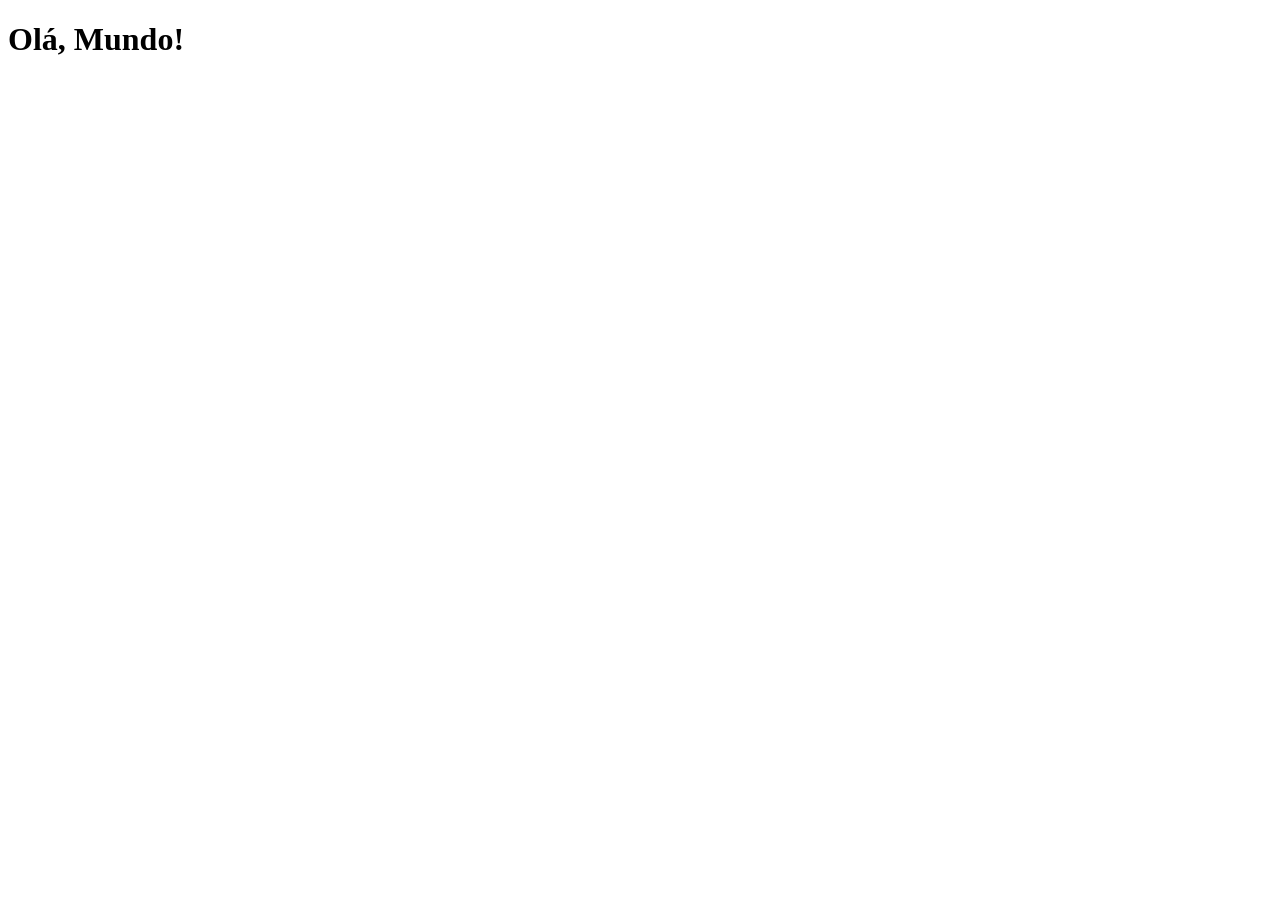
==== index.html @ e846c40c "criei a página principal" ====
<!DOCTYPE html>
<html lang="pt-br">
<head>
    <meta charset="UTF-8">
    <meta name="viewport" content="width=device-width, initial-scale=1.0">
    <link rel="shortcut icon" href="favicon.ico" type="image/x-icon">
    <title>Projeto Redes Sociais</title>
</head>
<body>
    <h1>Olá, Mundo!</h1>
</body>
</html>
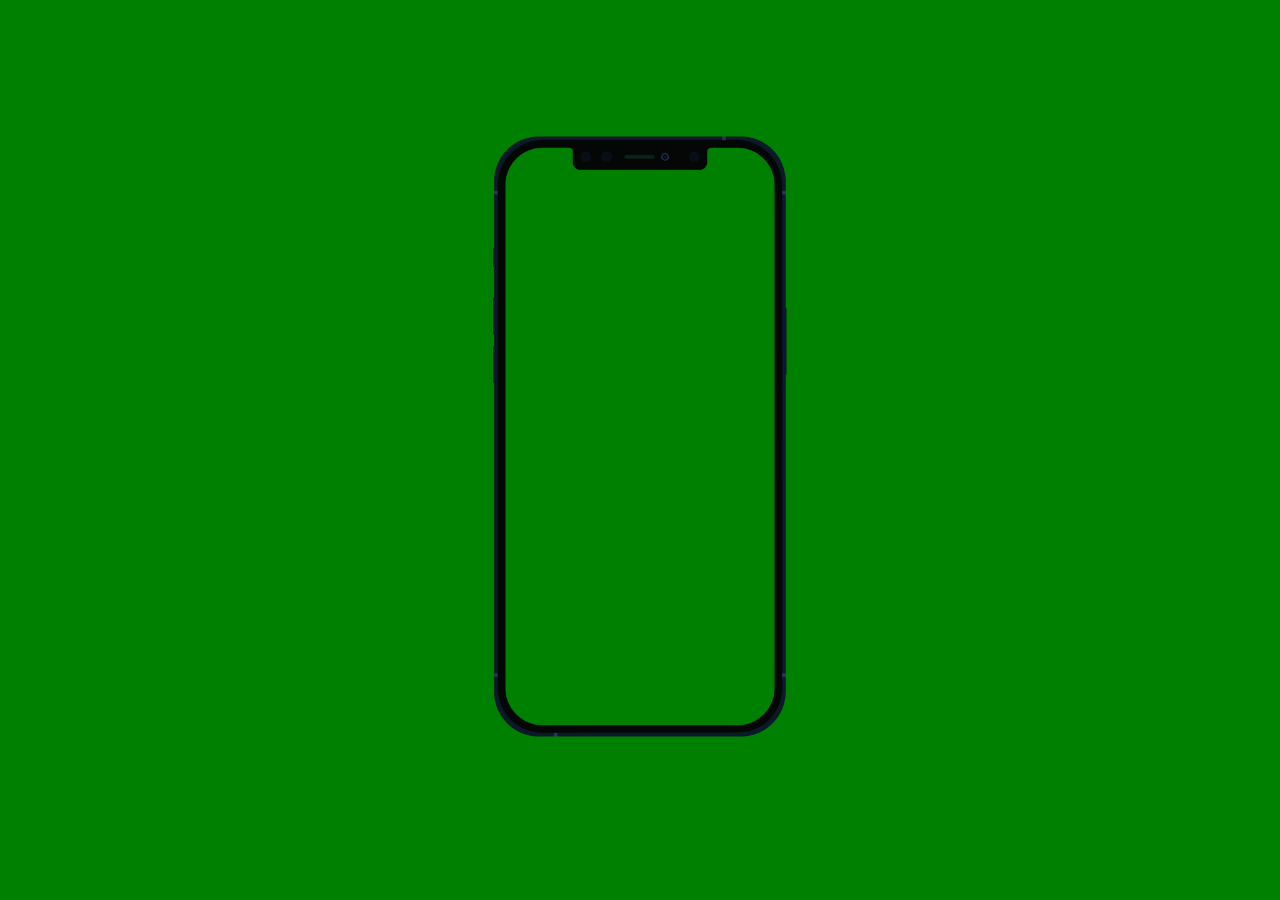
==== commit 9f25d847: "atualizei" ====
--- a/index.html
+++ b/index.html
@@ -4,9 +4,17 @@
     <meta charset="UTF-8">
     <meta name="viewport" content="width=device-width, initial-scale=1.0">
     <link rel="shortcut icon" href="favicon.ico" type="image/x-icon">
+    <link rel="stylesheet" href="estilos/style.css">
     <title>Projeto Redes Sociais</title>
 </head>
 <body>
-    <h1>Olá, Mundo!</h1>
+    <main>
+        <section id="telefone">
+
+        </section>
+        <section id="redes-sociais">
+
+        </section>
+    </main>
 </body>
 </html>
--- a/estilos/style.css
+++ b/estilos/style.css
@@ -0,0 +1,31 @@
+@charset "UTF-8";
+
+* {
+    margin: 0px;
+    padding: 0px;
+    font-family: Arial, Helvetica, sans-serif;
+}
+
+html, body {
+    height: 100vh;
+    width: 100vw;
+    background-color: black;
+}
+
+main {
+    position: relative;
+    height: 100vh;
+    background-color: green;
+}
+
+section#telefone {
+    position: absolute;
+    top: 50%;
+    left: 50%;
+    transform: translate(-50%, -50%);
+
+    height: 627px;
+    width: 300px;
+    background: url('../imagens/frame-iphone.png') no-repeat top center; 
+    background-size: 100% auto;
+}
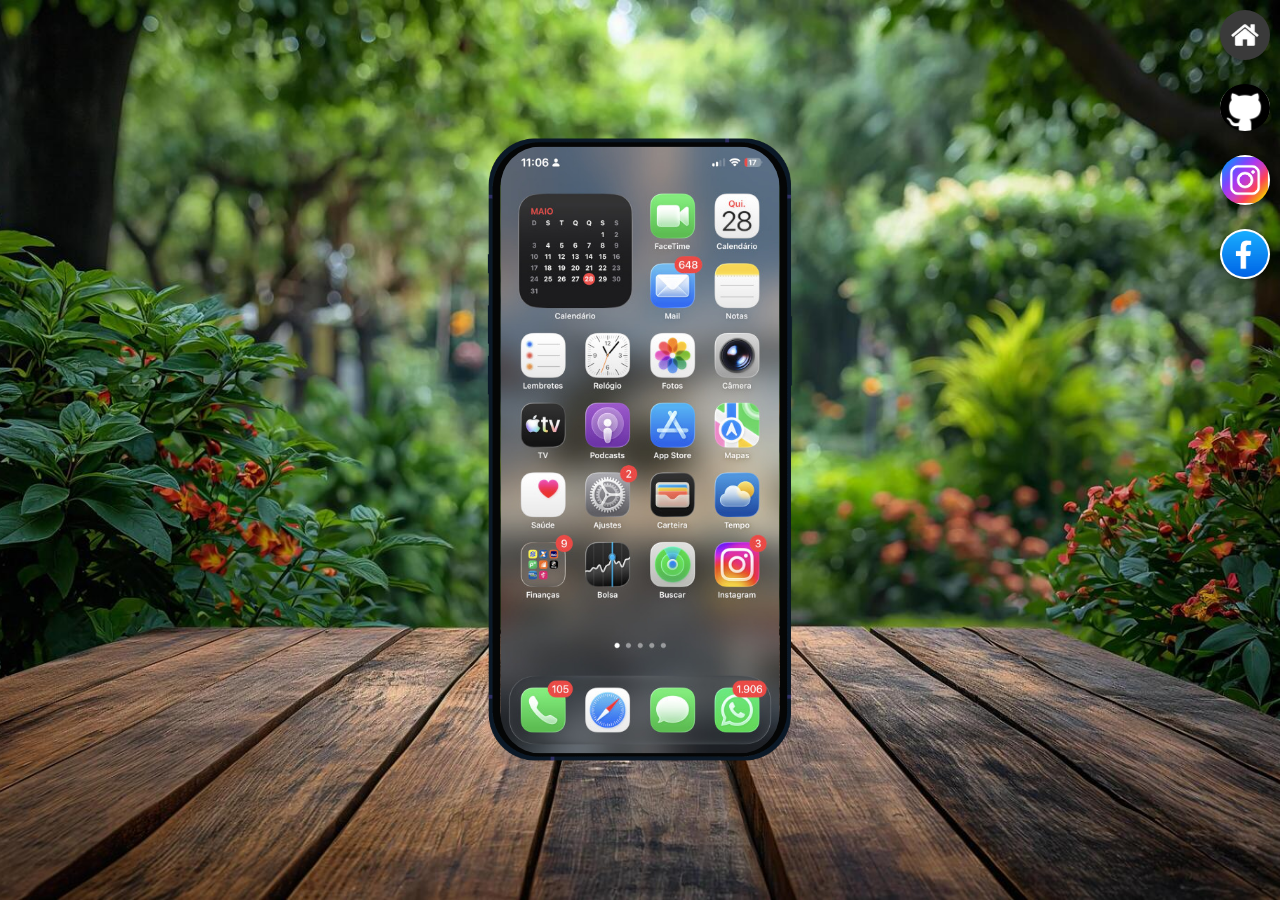
==== commit 4aa64a2c: "criei botões na lateral" ====
--- a/index.html
+++ b/index.html
@@ -10,10 +10,15 @@
 <body>
     <main>
         <section id="telefone">
-
+            <iframe src="home.html" name="tela" id="tela"       frameborder="0">
+                Seu navegador não é compatóvel com isso.
+            </iframe>
         </section>
         <section id="redes-sociais">
-
+            <a href="#" target="tela"><img src="imagens/logo-home.jpg" alt="Home"></a><br>
+            <a href="#" target="tela"><img src="imagens/logo-github.png" alt="GitHub"></a><br>
+            <a href="#" target="tela"><img src="imagens/instagram-logo.jpg" alt="Instagram"></a><br>
+            <a href="#" target="tela"><img src="imagens/facebook-logo.jpg" alt="Facebook"></a>
         </section>
     </main>
 </body>
--- a/estilos/style.css
+++ b/estilos/style.css
@@ -12,10 +12,15 @@
     background-color: black;
 }
 
+body {
+    background:  url('../imagens/fundo-paisagem.jpg') no-repeat top center;
+    background-size: cover;
+    background-attachment: fixed;
+}
+
 main {
     position: relative;
     height: 100vh;
-    background-color: green;
 }
 
 section#telefone {
@@ -23,9 +28,39 @@
     top: 50%;
     left: 50%;
     transform: translate(-50%, -50%);
+    height: 623px;
+    width: 311px;
+    background: url('../imagens/frame-iphone.png') no-repeat top center;
+    background-size: 100% auto;
+    
+}
 
-    height: 627px;
-    width: 300px;
-    background: url('../imagens/frame-iphone.png') no-repeat top center; 
-    background-size: 100% auto;
-}+iframe#tela {
+    position: relative;
+    top: 8px;
+    left: 16px;
+    width: 279px;
+    height: 607px;
+    border: none;
+    border-radius: 40px;
+
+}
+
+section#redes-sociais {
+    text-align: right;
+}
+
+section#redes-sociais img {
+    width: 50px;
+    margin: 10px;
+    border-radius: 50%;
+    box-shadow: 2px 2px 5px rgba(0, 0, 0, 0.400);
+    box-sizing: border-box;
+}
+
+section#redes-sociais img:hover {
+    border: 2px solid rgba(255, 255, 255, 0.621);
+    transform: translate(-3px, -3px);
+    box-shadow: 5px 5px 10px rgba(0, 0, 0, 0.573);
+    transition: transform .3s, bolder 1s;
+}
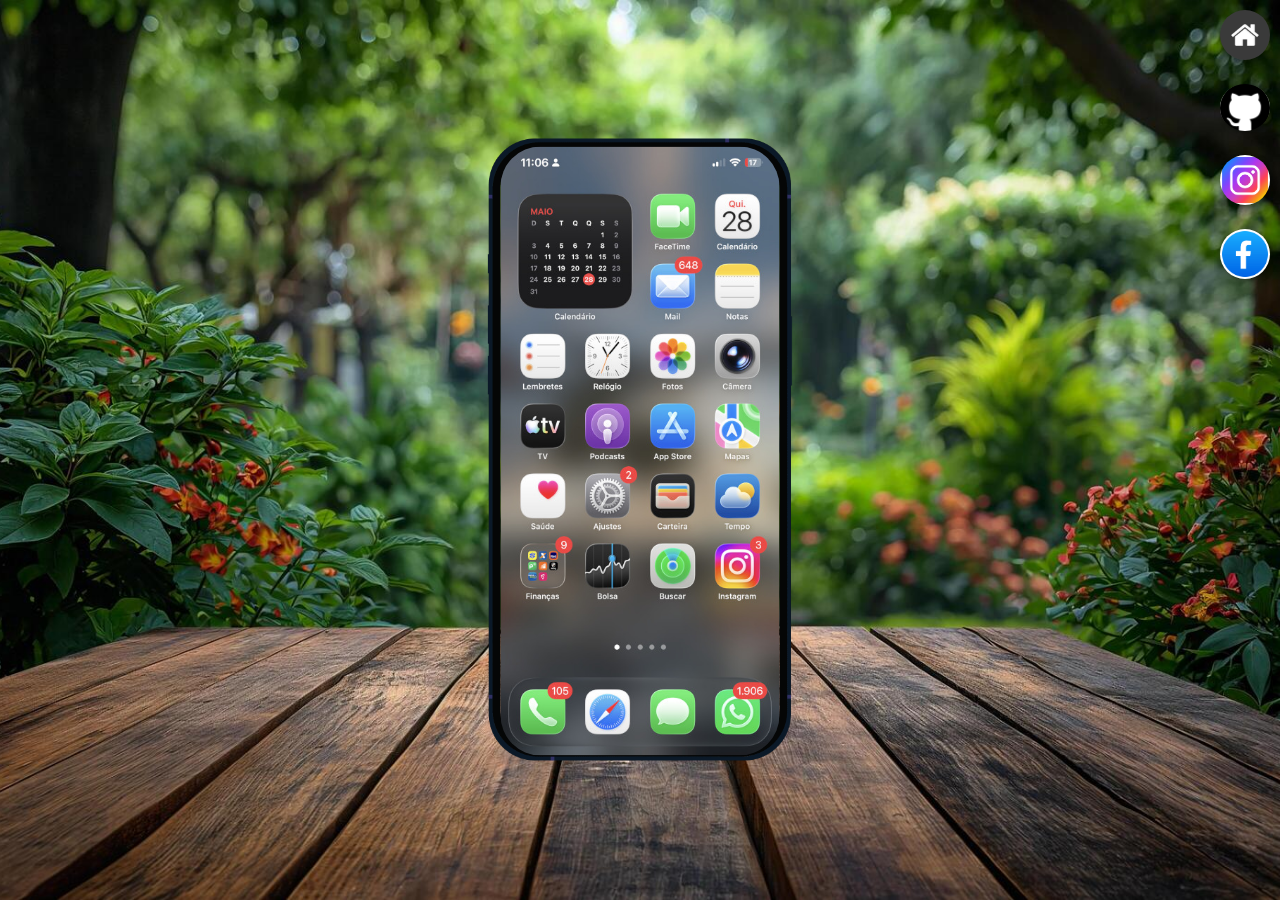
==== commit cfbbb52d: "atualizei as telas" ====
--- a/index.html
+++ b/index.html
@@ -15,10 +15,10 @@
             </iframe>
         </section>
         <section id="redes-sociais">
-            <a href="#" target="tela"><img src="imagens/logo-home.jpg" alt="Home"></a><br>
-            <a href="#" target="tela"><img src="imagens/logo-github.png" alt="GitHub"></a><br>
-            <a href="#" target="tela"><img src="imagens/instagram-logo.jpg" alt="Instagram"></a><br>
-            <a href="#" target="tela"><img src="imagens/facebook-logo.jpg" alt="Facebook"></a>
+            <a href="home.html" target="tela"><img src="imagens/logo-home.jpg" alt="Home"></a><br>
+            <a href="github.html" target="tela"><img src="imagens/logo-github.png" alt="GitHub"></a><br>
+            <a href="instagram.html" target="tela"><img src="imagens/instagram-logo.jpg" alt="Instagram"></a><br>
+            <a href="facebook.html" target="tela"><img src="imagens/facebook-logo.jpg" alt="Facebook"></a>
         </section>
     </main>
 </body>
--- a/estilos/style.css
+++ b/estilos/style.css
@@ -40,7 +40,7 @@
     top: 8px;
     left: 16px;
     width: 279px;
-    height: 607px;
+    height: 609px;
     border: none;
     border-radius: 40px;
 
